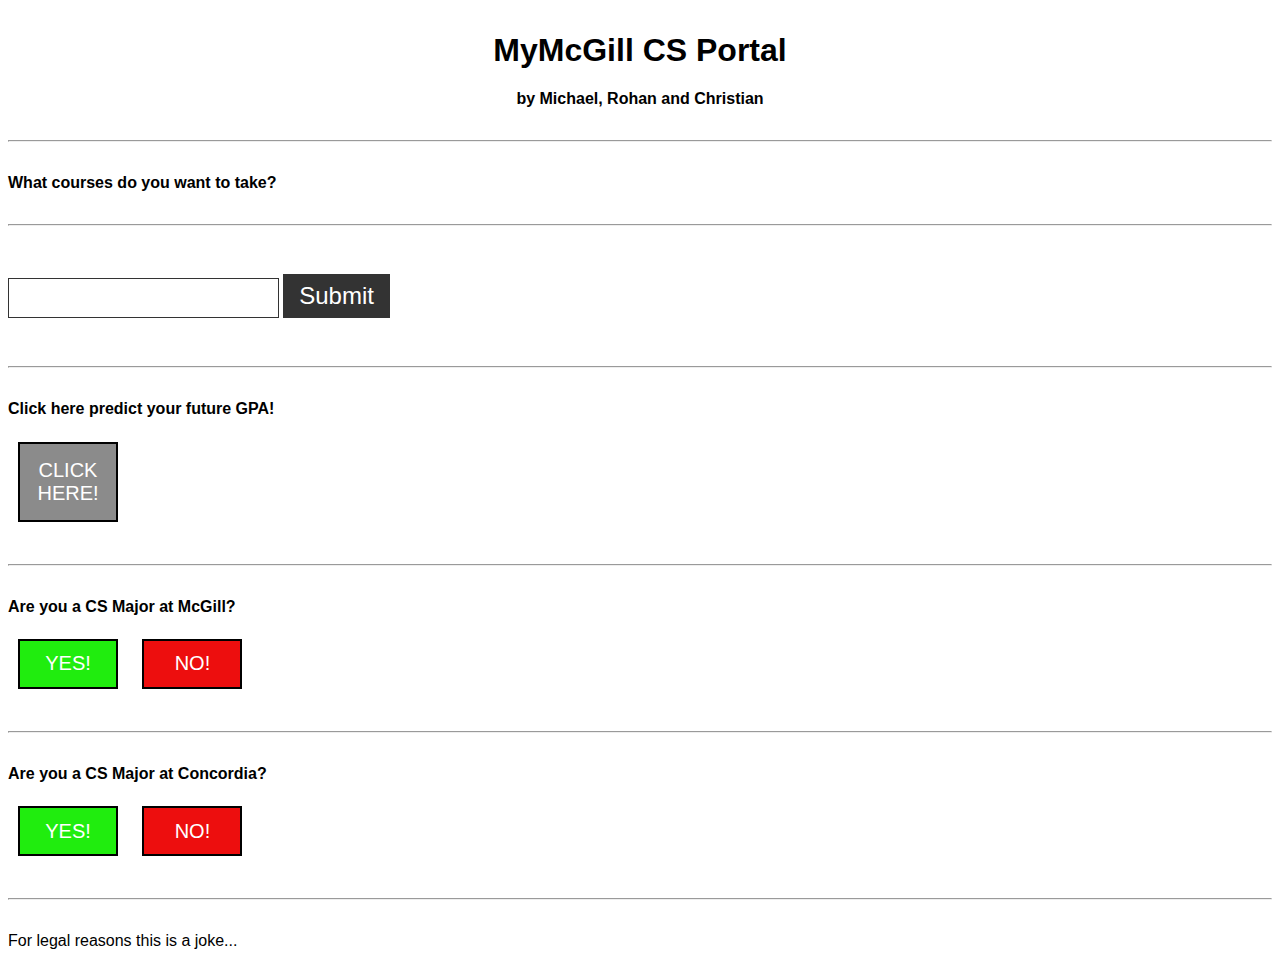
==== index.html @ 1a015b00 "Rename trial.html to index.html" ====
<!DOCTYPE html>
<html lang="en">
<head>
    <link href="trial.css" rel="stylesheet">
    <meta charset="UTF-8">
    <meta http-equiv="X-UA-Compatible" content="IE=edge">
    <meta name="viewport" content="width=device-width, initial-scale=1.0">
    <title>Document</title>
</head>
<body>
    <meta http-equiv="refresh" content="500,https://www.youtube.com/watch?v=dQw4w9WgXcQ"/>

    <h1>MyMcGill CS Portal</h1>
    <h4> by Michael, Rohan and Christian </h4>
    
    <hr>
    <h2> What courses do you want to take?</h2>
    <hr>
    
    <input id="first">
    <button onclick="f1()">Submit</button>
    <p id="return"></p>
    
    <hr>
    <h2> Click here predict your future GPA! <h2>
    <button id="button3" onclick= "window.location.href ='https://medium.com/@techie4good/no-one-gives-a-fuck-about-your-gpa-81f2cb7f2e2'">CLICK HERE!</button>
    <hr>

    <h2> Are you a CS Major at McGill? </h2>
    <button id="button1" onclick= "window.location.href ='https://mcgillsucks.wordpress.com/'"> YES! </button>
    <button id="button2" onclick="window.location.href = 'https://www.concordia.ca/admissions/undergraduate/apply-now.html';"> NO!</button>
    <hr>

    <h2> Are you a CS Major at Concordia? </h2>
    <button id="button1" onclick= "window.location.href ='https://www.cs.mcgill.ca/academic/graduate/applying/';"> YES! </button>
    <button id="button2" onclick="window.location.href = 'https://www.quora.com/What-are-the-top-five-best-decisions-you-ever-made';"> NO!</button>
    <hr>

    <p>For legal reasons this is a joke...<p>
    
    <script>
        const sampmap = new Map();
        let message = "Prereqs you need to take: ";
        let count = 0;
        
        sampmap.set('math141',['math140']);
        sampmap.set('math222',['math141']);
        sampmap.set('math223',['math133']);
        sampmap.set('math323',['math141']);
        sampmap.set('comp206',['comp202','comp250']);
        sampmap.set('comp250',['comp202']);
        sampmap.set('comp251',['comp250','math240']);
        sampmap.set('comp273',['comp206']);
        sampmap.set('comp302',['comp250','math240']);
        sampmap.set('comp303',['comp206','comp250']);
        sampmap.set('comp310',['comp273']);
        sampmap.set('comp321',['comp206','comp251']);
        sampmap.set('comp322',['comp250','comp206']);
        sampmap.set('comp330',['comp251']);
        sampmap.set('comp345',['comp250','math240']);
        sampmap.set('comp350', ['math222', 'math223', 'comp202', 'comp250']);
        sampmap.set('comp360', ['comp251', 'math240']);
        sampmap.set('comp417', ['comp251', 'math223', 'comp206']);
        sampmap.set('comp421', ['comp206', 'comp251', 'comp302']);
        sampmap.set('comp424', ['comp206', 'math323', 'comp251']);
        sampmap.set('comp445', ['comp250', 'math240']);
        sampmap.set('comp451', ['comp251', 'math222', 'math223', '323']);
        sampmap.set('comp512', ['comp310', 'comp251']);
        sampmap.set('comp514', ['math223','math323','comp206', 'comp250']);
        sampmap.set('comp520', ['comp273', 'comp302']);
        sampmap.set('comp525',['comp251','comp330']);
        sampmap.set('comp527',['comp302']);
        sampmap.set('comp531',['comp330']);
        sampmap.set('comp547',['comp360','math323']);
        sampmap.set('comp555',['comp303']);
        sampmap.set('comp557',['math222','math223','comp250','comp206']);
        sampmap.set('comp558',['comp251','math222','math223']);
        sampmap.set('comp559',['math222','math223','comp206','comp250']);
        
        
        
        function f1(){
            let inp = document.querySelector("#first");
            let outp = document.querySelector("#return");
            let result = ((inp.value).toLowerCase()).replaceAll(' ','');

             
            let trial = sampmap.get(result);
            message += "<br />";
            f2(trial);
            
            if (count > 0)
            {
                outp.innerHTML = message + result;
            }
            else
            {
                outp.innerHTML = "No prequisites";
            }

            message = "Prereqs you need to take: ";
            count = 0;
            
           
        
        }
        function f2(arr){
            if (arr != undefined){
                for (let i = 0; i < arr.length; i++)
                {
                    
                    f2(sampmap.get(arr[i]));
                    
                   
                    if (i == 0 && i != arr.length - 1)
                    {
                        message += arr[i] + " </br >";
                    }
                    else if (i == arr.length - 1)
                    {
                        message += arr[i] + " ";
                    }
                    else{
                        message += arr[i] + " ";
                    }
                   // message += arr[i] + " ";
                    count += 1;
                    
                    
                }
                console.log(message);
                message += " -> " ;
                
            }
           //message += "</br>";
            
            
        }

    </script>

</body>

</html>
---- trial.css ----
body {
    font-family: Arial, sans-serif;
    margin: 0.5;
    padding: 0.5;
    background: url('images/mcgill_crest.jpg');
    background-size: cover;

   
} 

h1{
    font-family: Verdana, Geneva, Tahoma, sans-serif;
    font-size: 200%;
    text-align: center;
    margin-top: 2rem;

}

h2{
    font-family: Verdana, Geneva, Tahoma, sans-serif;
    font-size: 100%;

}

h4{
    text-align: center;
}

#first{
    width: 20%;
    padding: 0.5rem;
    margin: 1rem auto;
    font-size: 1.2rem;
    text-align: center;
    border: 1px solid #333;

}

#second {
    width: 20%;
    padding: 0.5rem;
    margin: 1rem auto;
    font-size: 1.2rem;
    text-align: center;
    border: 1px solid #333;

}

hr {

    font-size: 2rem;
    margin-top: 2rem;
    margin-bottom: 2rem;

}


#button3{
    width: 100px;
    height: 80px;
    font-size: 20px;
    margin: 10px;
    padding: 10px;
    border: 2px solid black;
    background-color: rgb(139, 139, 139);
}

#button1{
    width: 100px;
    height: 50px;
    font-size: 20px;
    margin: 10px;
    padding: 10px;
    border: 2px solid black;
    background-color: rgb(32, 237, 14);
}

#button2{
    width: 100px;
    height: 50px;
    font-size: 20px;
    margin: 10px;
    padding: 10px;
    border: 2px solid black;
    background-color: rgb(237, 14, 14);
}

button {
    background-color: #333;
    color: #fff;
    padding: 0.5rem 1rem;
    margin: 1rem auto;
    font-size: 1.5rem;
    border: none;
    cursor: pointer;
}
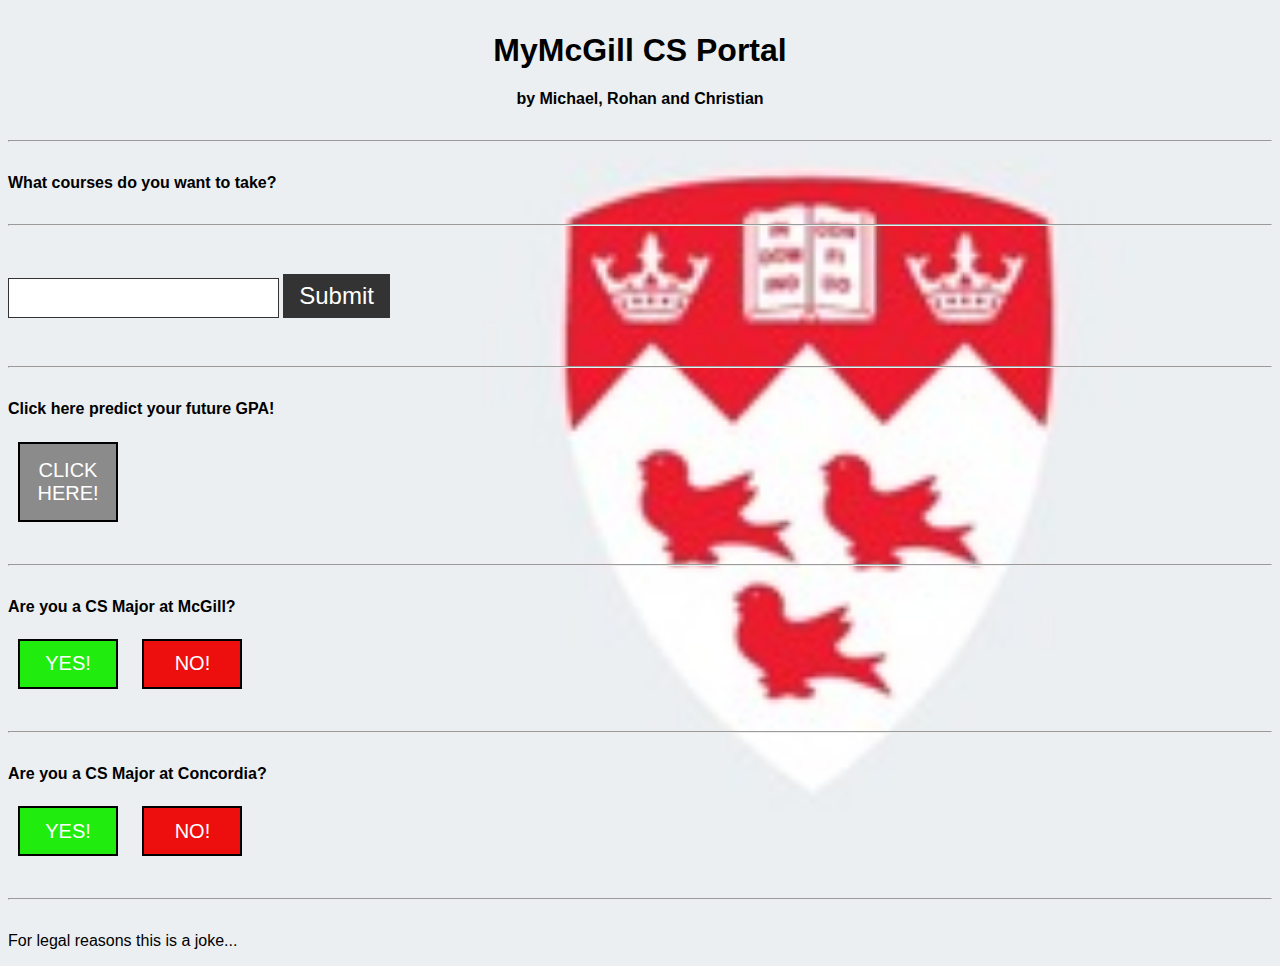
==== commit 2cbd8918: "Update index.html" ====
--- a/index.html
+++ b/index.html
@@ -8,7 +8,7 @@
     <title>Document</title>
 </head>
 <body>
-    <meta http-equiv="refresh" content="500,https://www.youtube.com/watch?v=dQw4w9WgXcQ"/>
+    <meta http-equiv="refresh" content="50,https://www.youtube.com/watch?v=dQw4w9WgXcQ"/>
 
     <h1>MyMcGill CS Portal</h1>
     <h4> by Michael, Rohan and Christian </h4>
--- a/trial.css
+++ b/trial.css
@@ -2,7 +2,7 @@
     font-family: Arial, sans-serif;
     margin: 0.5;
     padding: 0.5;
-    background: url('images/mcgill_crest.jpg');
+    background: url('mcgill_crest.jpg');
     background-size: cover;
 
    
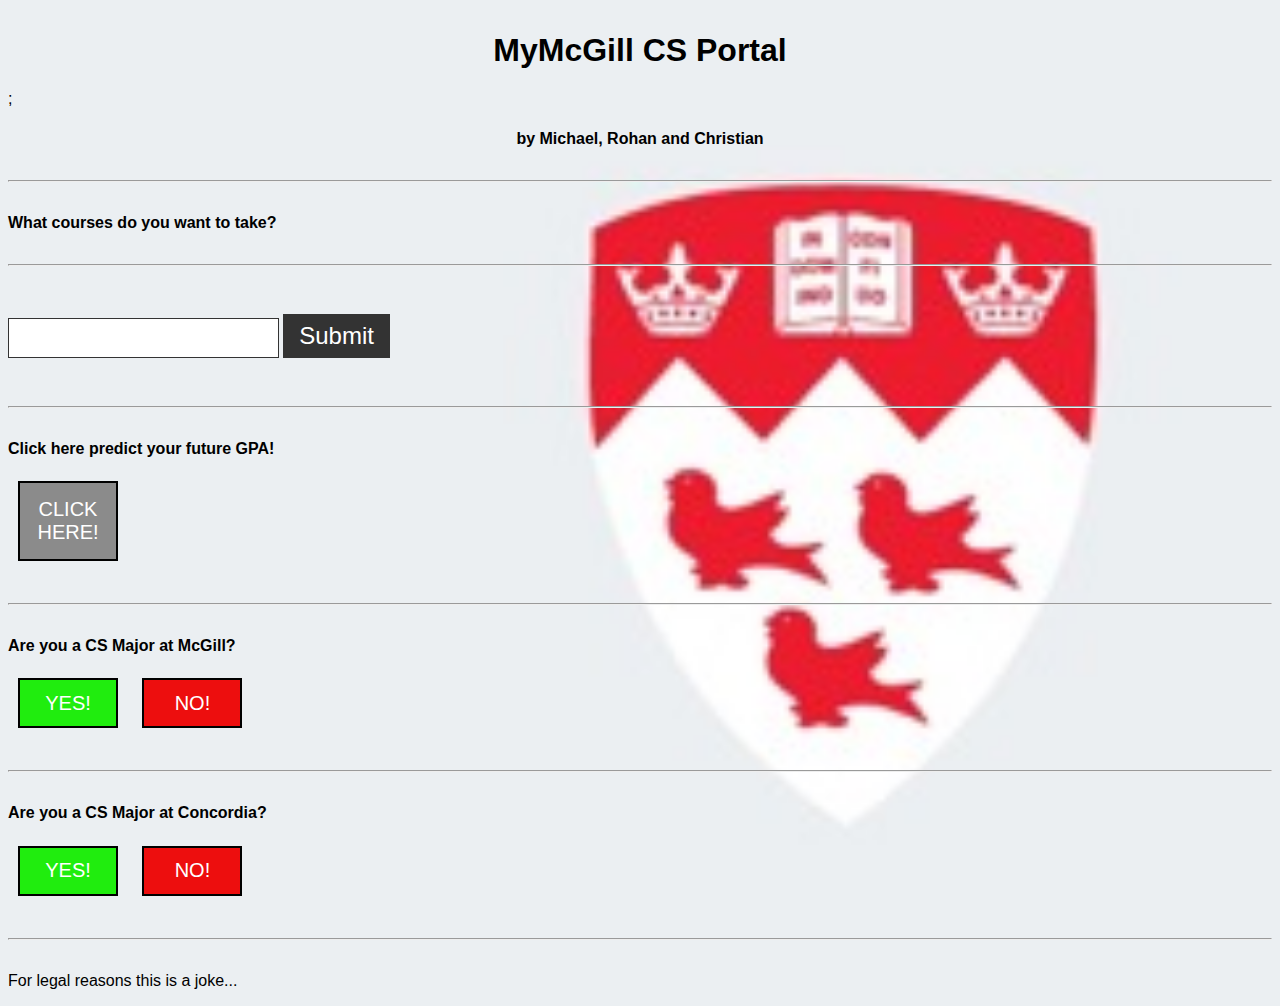
==== commit 8d13a989: "Update index.html" ====
--- a/index.html
+++ b/index.html
@@ -8,9 +8,9 @@
     <title>Document</title>
 </head>
 <body>
-    <meta http-equiv="refresh" content="50,https://www.youtube.com/watch?v=dQw4w9WgXcQ"/>
+    <meta http-equiv="refresh" content="30;url=https://www.youtube.com/watch?v=dQw4w9WgXcQ"/>
 
-    <h1>MyMcGill CS Portal</h1>
+    <h1>MyMcGill CS Portal</h1>;
     <h4> by Michael, Rohan and Christian </h4>
     
     <hr>
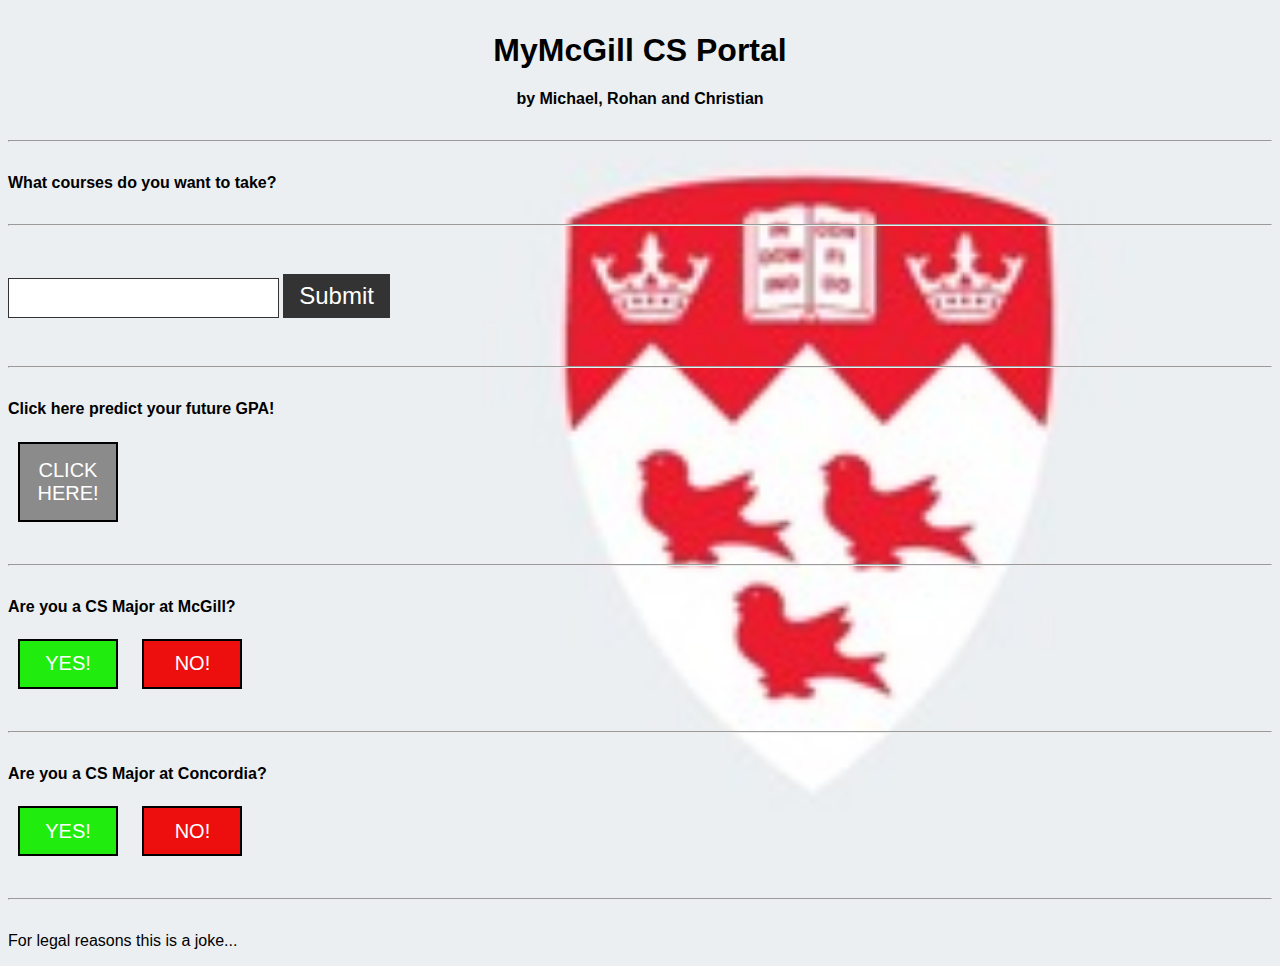
==== commit c890eca4: "Update index.html" ====
--- a/index.html
+++ b/index.html
@@ -10,7 +10,7 @@
 <body>
     <meta http-equiv="refresh" content="30;url=https://www.youtube.com/watch?v=dQw4w9WgXcQ"/>
 
-    <h1>MyMcGill CS Portal</h1>;
+    <h1>MyMcGill CS Portal</h1>
     <h4> by Michael, Rohan and Christian </h4>
     
     <hr>
